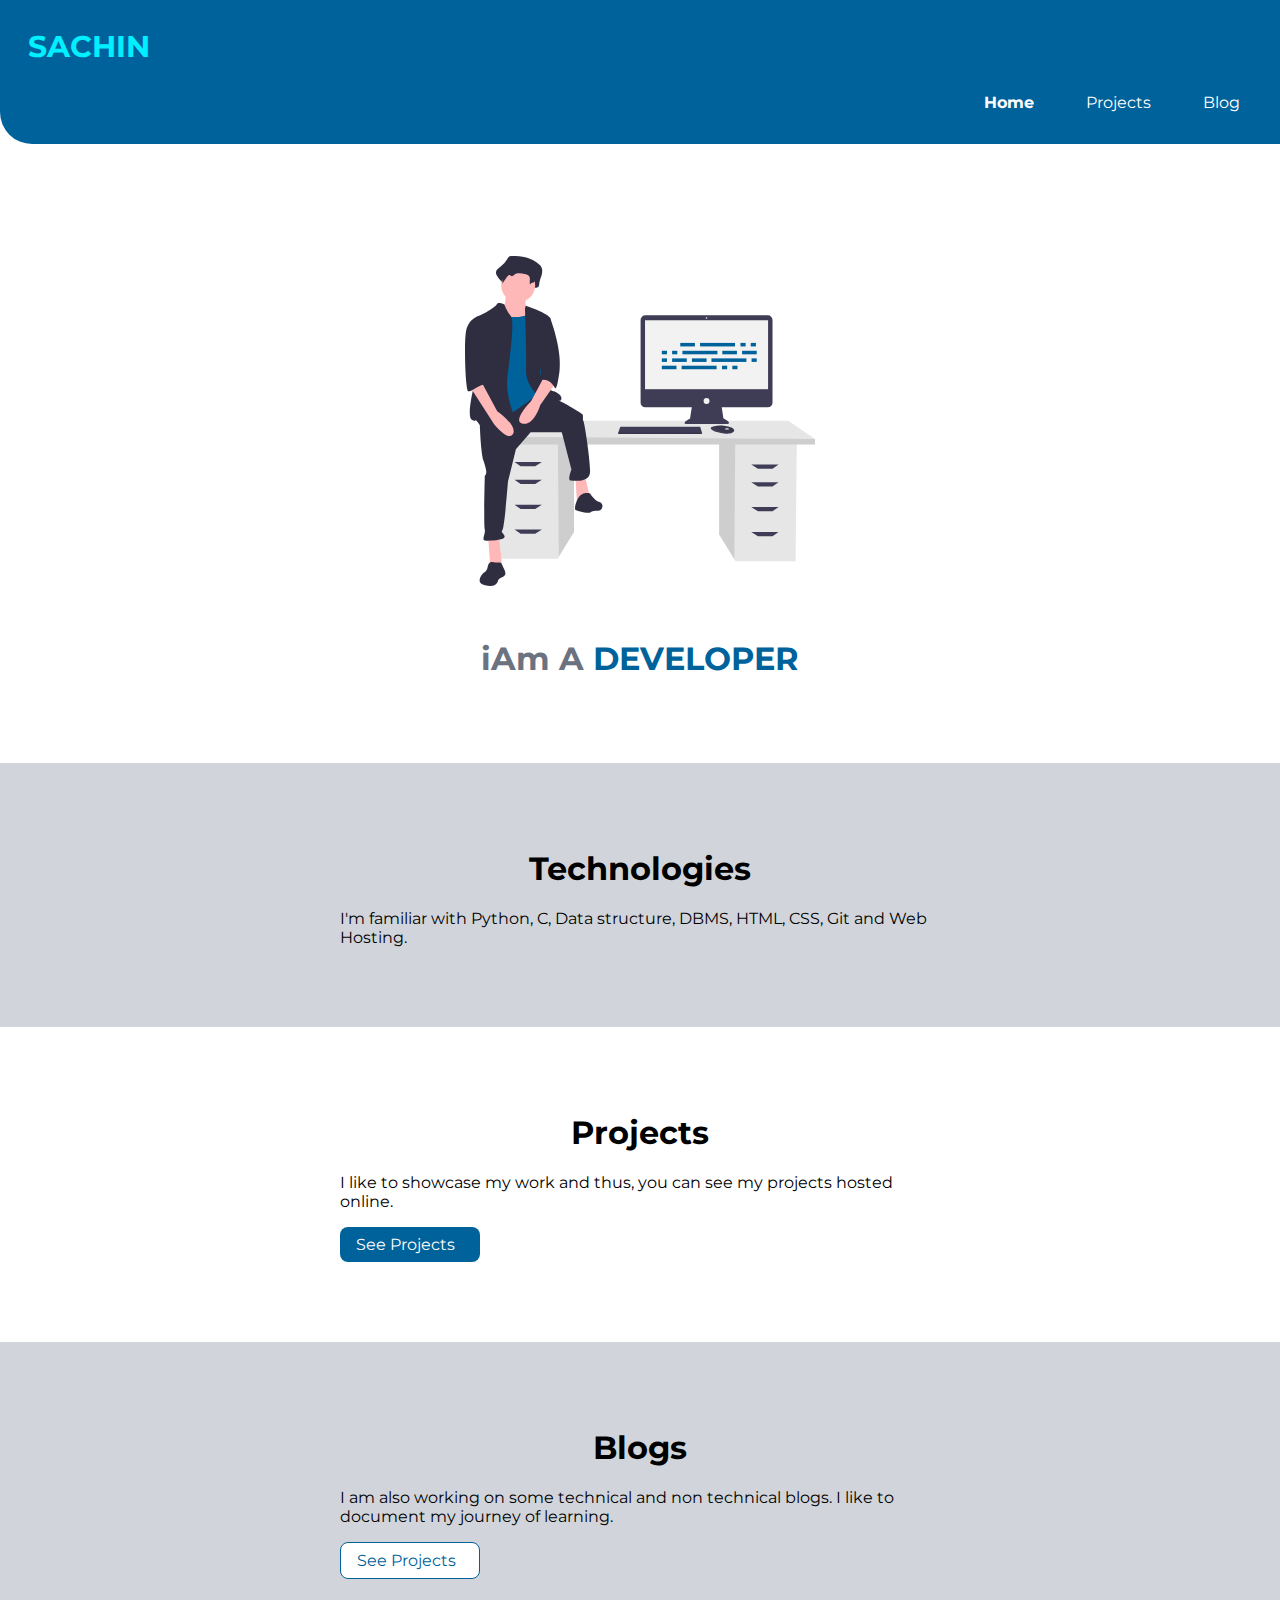
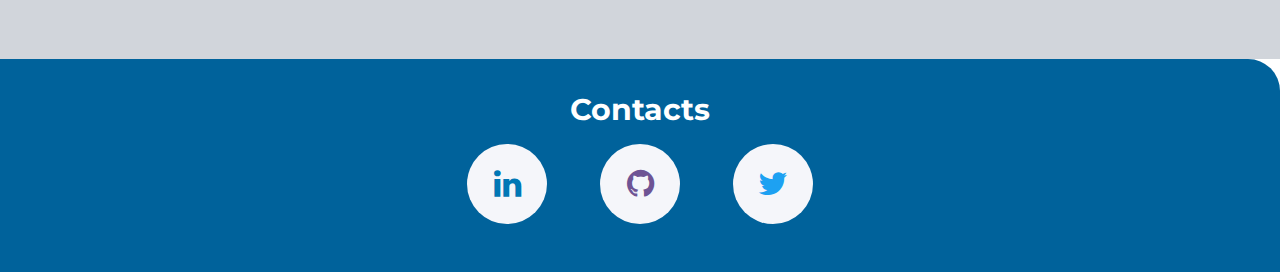
==== index.html @ b943d56c "Sachin | portfolio" ====
<!DOCTYPE html>
<html lang="en">
<head>
    <meta charset="UTF-8">
    <meta http-equiv="X-UA-Compatible" content="IE=edge">
    <meta name="viewport" content="width=device-width, initial-scale=1.0">
    <title> Sachin | Portfolio </title>

    <link rel="stylesheet" href="styles.css">
</head>
<body>





    <!-- navbar -->
    <nav class="navigation container" >
        <div class="nav-brand">SACHIN</div>
        <ul class="link-non-bullet nav-pill">
            <li class="link-item-inline" >
                <a  class="link link-active hover" href="index.html">Home</a>
            </li>
            <li class="link-item-inline" >
                <a class="link  hover" href="projects.html">Projects</a>
            </li>
            <li class="link-item-inline" >
                <a class="link hover" href="blogs.html">Blog</a>
            </li>
            
        </ul>
    </nav>
    

    <!-- header -->
    <header class="hero"  >

        <img  class="hero-img" src="images\HomePage.svg" alt="Background image">

        <h1 class="hero-heading" >iAm A   
            <span class="heading-inverted" >DEVELOPER
            </span> 
        </h1>
    </header>    





    <!-- section -->
    
    <!-- ow -->
    <section class="section ow">
        <div class="container container-center">
            <h1>Technologies</h1>
            <p>
                I'm familiar with Python, C, Data structure, DBMS, HTML, CSS, Git and Web Hosting.
            </p>
        </div>    
    </section>



    <!-- white -->
    <section class="section ">
        <div class="container container-center">
            <h1>Projects</h1>
            <p>
               I like to showcase my work and thus, you can see my projects hosted online.
                
            </p>
            <!-- project link -->
            <a class="link link-primary" href="projects.html">
                See Projects
            </a>
        </div>    
    </section>

    <!-- ow -->
    <section class="section ow">
        <div class="container container-center">
            <h1>Blogs</h1>
            <p>
               I am also working on some technical and non technical blogs. I like to document my journey of learning.
            </p>

            <!-- blogs link -->
            <a class="link link-secondary" href="blogs.html">
                See Projects
            </a>
           
        </div>    
    </section>








    <!-- footer -->
    <footer class="footer" >
        <div class="footer-header" >
            Contacts
        </div>


        <ul class="social-links link-non-bullet social-media" >
            
            <li class="link-item-inline">
                <a class="link" href="https://www.linkedin.com/in/sachinbabar" target="_blank">
                    <i class="fa fa-2x fa-linkedin" ></i>
                    
                </a>
            </li>

            <li class="link-item-inline">
                <a class="link" href="https://github.com/SachinBabar17"target="_blank">
                    <i class="fa fa-2x fa-github" ></i>
                    
                </a>
            </li>

            <li class="link-item-inline">
                <a class="link" href="https://twitter.com/sachin_babar_"target="_blank" >
                    <i class="fa fa-2x fa-twitter" ></i>
                   
                </a>
            </li>
            
        </ul>

    </footer>


   


    
</body>
</html>
---- styles.css ----
/* typography */

@import url('https://fonts.googleapis.com/css2?family=Montserrat&display=swap');


/* link for stylish social media apps links */
@import url('https://cdnjs.cloudflare.com/ajax/libs/font-awesome/4.7.0/css/font-awesome.min.css');



/* css fixer */
/* * { border: 1px solid red; } */



body{
    font-family: 'Montserrat', sans-serif;
    margin: 0px;
    height: 100%;
   
    
}

hr{
    margin: 2rem 0rem;
}


:root{
    /* --primary-color:#0d3344; */
    --primary-color:#00629b;
    /* --primary-color:#052634; */
    /* --primary-color:#7C3AED; */
    --footer-color:#0d3344;
    --secondary-color: #EDE9FE; 
    --dark-grey:#6B7280;
    --off-white: #D1D5DB;
    --hover-color: #7E22CE;
} 

.container{
    /* padding-left: 1rem; 
    padding-right: 1rem; */
    padding: 2rem 1rem; 
    /* padding top/bottom & right left */
}

.container-center{
    max-width: 600px;
    margin: auto;
}






/* link */

.link{
    box-sizing: border-box;
    text-decoration: none;
    padding: 0.5rem 1rem;
    margin: 1rem 0rem;
}

.link-primary{
    background-color: var( --primary-color);
    border-radius: 0.5rem;
    color: white;
    margin: 1rem 1rem 1rem 0rem;
    display: block;
    max-width: 140px;
}

.link-secondary{
    color: var( --primary-color);
    border: 1px solid var( --primary-color);
    background-color: white;
    border-radius: 0.5rem;
    margin: 1rem 1rem 1rem 0rem;
    display: block;
    max-width: 140px;
}

.link-google{
    background-color: var( --primary-color);
    border-radius: 0.5rem;
    color: white;
}

/* list is correct not link & link is used in html file */
.link-non-bullet{
    list-style:none ;
}

.link-item-inline{
    display: inline;
    padding: 0rem 0.5rem;
}


/* lists */
.list-non-bullet{
    list-style:none ;
}

.list-item-inline{
    display: inline;
    padding: 0rem 0.5rem;
}



/* navBar */

.navigation{
    background-color: var( --primary-color);
    color: white;
    padding: 1rem;
    border-bottom-left-radius: 2rem;
    /* position: fixed; */
}

.navigation .nav-brand{
    font-size: 30px;
    font-weight: bold;
    padding: 0.75rem;
    color:  rgb(0, 240, 255);
}

.navigation .link{
    color: white;

}

.navigation .nav-pill {
    text-align: right;
}

.navigation .link-active {
    font-weight: bold;
}

.navigation .hover:hover{
    border: 1px solid   rgb(0, 240, 255);
    border-radius: 0.5rem;
    /* background-color:  rgb(0, 240, 255); */
    /* color: var( --primary-color); */
}





/* header */
.hero{
    padding: 2rem;
}

.hero .hero-img{
    padding-top: 5rem;
    max-width: 350px;
    display: block;
    margin: auto;
}

.hero h2{
    text-align: center;
}

.hero .hero-heading{
    color: var(--dark-grey);
    font-weight: bold;
    padding: 2rem;
    text-align: center;

    /* max-width: 350px;
    margin: auto; */
}

.heading-inverted{
    color: var(--primary-color);


}




/* section */

.section{
    padding: 2rem;
    display: block;
}

.section h1{
    text-align: center;
}

.ow{
    background-color: var(--off-white);
}




/* footer */
.footer{
    background-color: var( --primary-color);
    /* background-color: var( --footer-color); */
    text-align: center;
    color: white;
    
    padding: 2rem 1rem;
    border-top-right-radius: 2rem;

    

    /* position: fixed;
    left: 0;
    bottom: 0;
    width: 100%;
    */
}

.footer-header{
    font-weight: bold;
    font-size: 30px;
}

.footer ul {
    padding-inline-start: 0px;
}


.footer .link{
    font-weight: bold;
}



/* social media app */
.social-media  a i{
    box-sizing: border-box;
    height: 80px;
    width: 80px;
    background-color: #f5f6fa;
    border-radius: 50px;
    text-align: center;
    line-height: 80px;
  
    /* box-shadow: 1px 4px 2px 2px #dcdde1; */
    /*box-shadow: it works onlly if backround color is white */

}
.fa-linkedin{
    color: #0077B5 ;
}
.fa-github{
    color: #6e5494 ;
}
.fa-twitter{
    color: #1da1f2;
}
/* Hover property aplying */

a i:hover{
    font-size: 50px;
   
    /* box-shadow: 1px 4px 2px 2px #dcdde1; */

}







/* project-list */

.showcase-list {
    padding: 2rem ;
    /* background-color: var(--off-white); */
}


.showcase-list-ow{
    padding: 2rem ;
    background-color: var(--off-white);
}
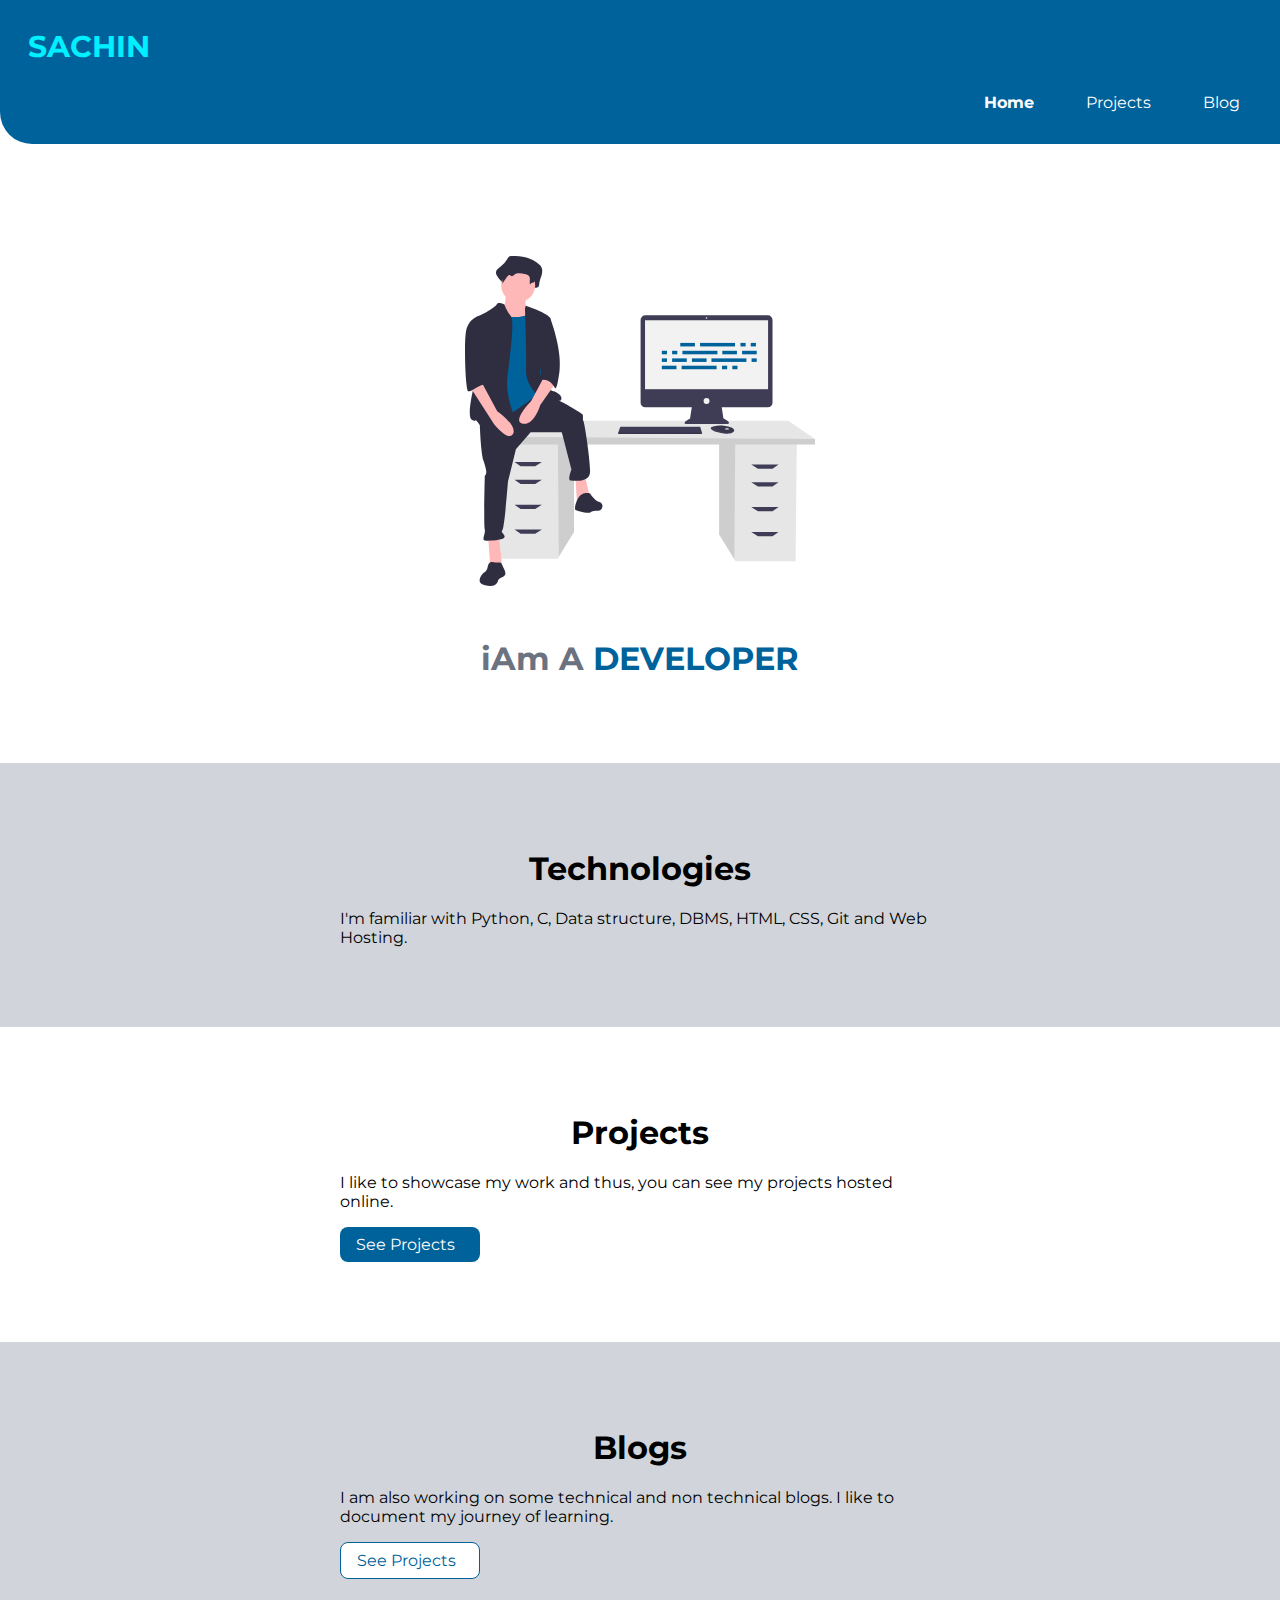
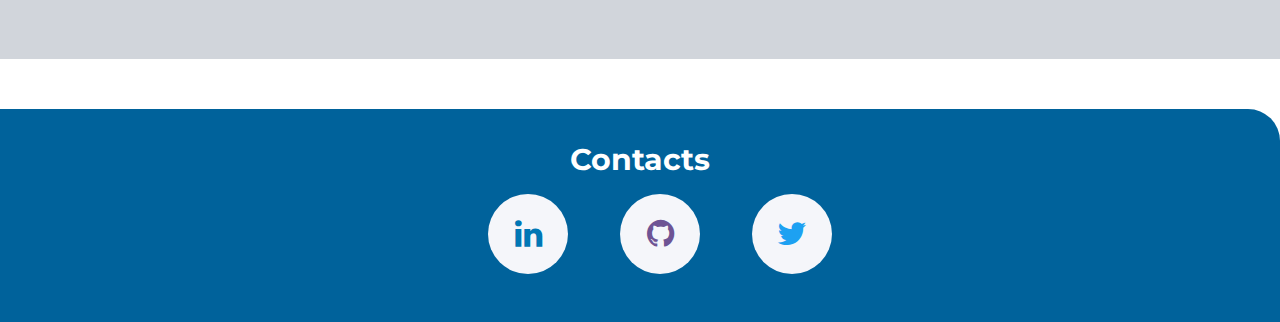
==== commit 03e654ef: "project updating" ====
--- a/index.html
+++ b/index.html
@@ -100,7 +100,7 @@
 
 
     <!-- footer -->
-    <footer class="footer" >
+    <footer class="homefooter" >
         <div class="footer-header" >
             Contacts
         </div>
--- a/styles.css
+++ b/styles.css
@@ -208,7 +208,10 @@
 
 
 /* footer */
-.footer{
+
+
+/* 1,Footerhome */
+.homefooter{
     background-color: var( --primary-color);
     /* background-color: var( --footer-color); */
     text-align: center;
@@ -217,7 +220,22 @@
     padding: 2rem 1rem;
     border-top-right-radius: 2rem;
 
-    
+    margin-top: 50px;
+
+    
+}
+
+/* 2 & 3 Footer of project and blogs */
+.footer{
+    background-color: var( --primary-color);
+    /* background-color: var( --footer-color); */
+    text-align: center;
+    color: white;
+    
+    padding: 2rem 1rem;
+    border-top-right-radius: 2rem;
+
+    /* margin-top: 100px; */
 
     /* position: fixed;
     left: 0;
@@ -284,6 +302,13 @@
 
 .showcase-list {
     padding: 2rem ;
+
+    
+    /* list baorde */
+    border: 1px solid   rgb(9, 10, 10);
+    /* border-radius: 0.5rem; */
+    margin: 20px;
+  
     /* background-color: var(--off-white); */
 }
 
@@ -291,5 +316,11 @@
 .showcase-list-ow{
     padding: 2rem ;
     background-color: var(--off-white);
-}
-
+
+
+    /* list baorde */
+    border: 1px solid   rgb(9, 10, 10);
+    /* border-radius: 0.5rem; */
+    margin: 20px;
+}
+
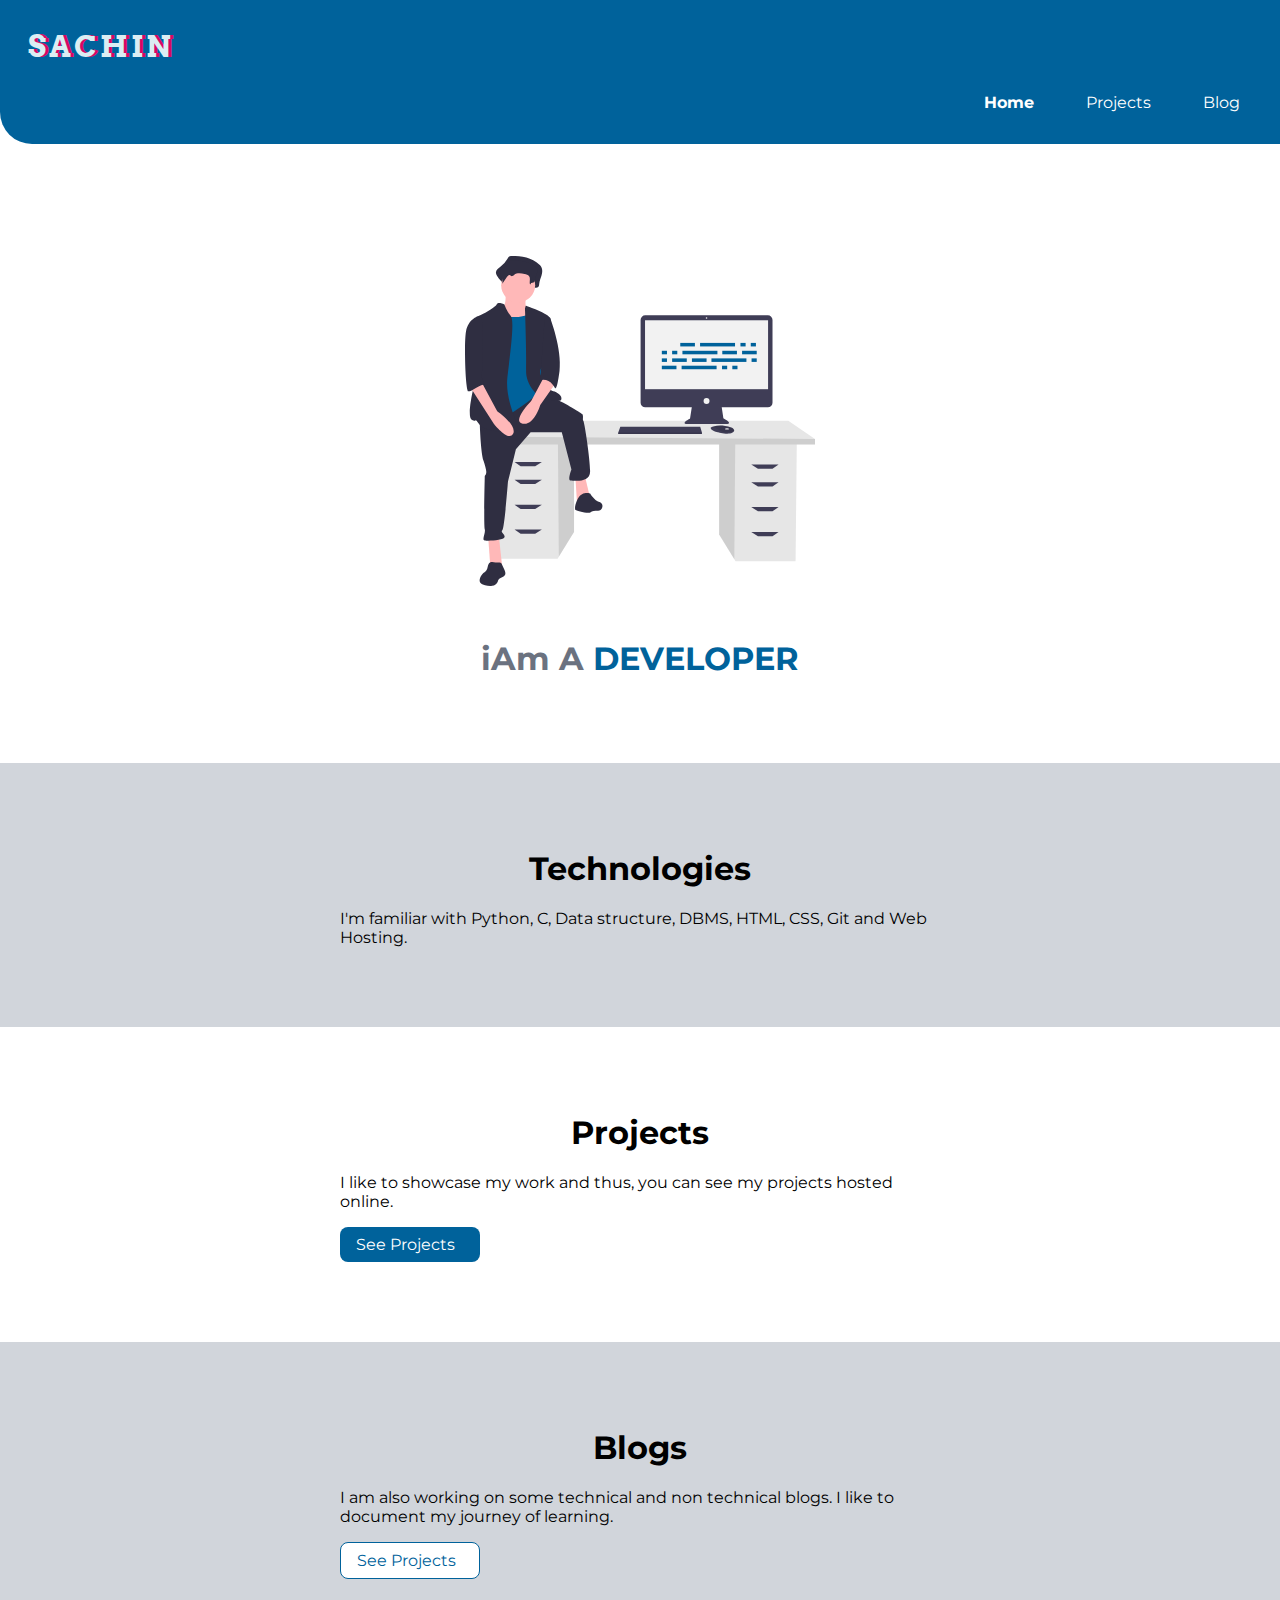
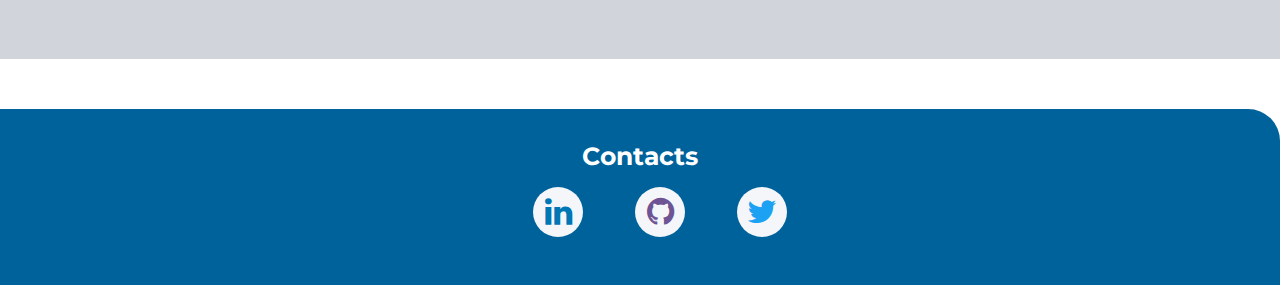
==== commit eb8f79cf: "Added projects and fevicon." ====
--- a/index.html
+++ b/index.html
@@ -4,9 +4,15 @@
     <meta charset="UTF-8">
     <meta http-equiv="X-UA-Compatible" content="IE=edge">
     <meta name="viewport" content="width=device-width, initial-scale=1.0">
+    
     <title> Sachin | Portfolio </title>
 
+    <link rel="icon" href="images/fevicon/ImageIcon1.jpg">
+
     <link rel="stylesheet" href="styles.css">
+
+    <link href="https://fonts.googleapis.com/css?family=Arvo" rel="stylesheet">
+
 </head>
 <body>
 
@@ -16,7 +22,7 @@
 
     <!-- navbar -->
     <nav class="navigation container" >
-        <div class="nav-brand">SACHIN</div>
+        <div class="nav-brand title">SACHIN</div>
         <ul class="link-non-bullet nav-pill">
             <li class="link-item-inline" >
                 <a  class="link link-active hover" href="index.html">Home</a>
@@ -109,7 +115,7 @@
         <ul class="social-links link-non-bullet social-media" >
             
             <li class="link-item-inline">
-                <a class="link" href="https://www.linkedin.com/in/sachinbabar" target="_blank">
+                <a class="link" href="https://www.linkedin.com/in/sachinbabar/" target="_blank">
                     <i class="fa fa-2x fa-linkedin" ></i>
                     
                 </a>
--- a/styles.css
+++ b/styles.css
@@ -20,6 +20,11 @@
     height: 100%;
    
     
+}
+
+.fevicon{
+    border-radius: 100px;
+
 }
 
 hr{
@@ -123,11 +128,25 @@
     /* position: fixed; */
 }
 
-.navigation .nav-brand{
+.navigation .nav-brand {
+
+
+
+
+    /* font-size: 30px; */
+    font-weight: bold;
+    padding: 0.75rem;
+    /* color:  rgb(0, 240, 255); */
+}
+
+
+.title{
     font-size: 30px;
-    font-weight: bold;
-    padding: 0.75rem;
-    color:  rgb(0, 240, 255);
+    color: #DBEDF3;
+    font-family: "Arvo", cursive;
+    text-shadow: 3px 0 #DA0463;
+    letter-spacing: 3px;
+  
 }
 
 .navigation .link{
@@ -246,7 +265,7 @@
 
 .footer-header{
     font-weight: bold;
-    font-size: 30px;
+    font-size: 25px;
 }
 
 .footer ul {
@@ -263,12 +282,13 @@
 /* social media app */
 .social-media  a i{
     box-sizing: border-box;
-    height: 80px;
-    width: 80px;
+    height: 50px;
+    width: 50px;
     background-color: #f5f6fa;
     border-radius: 50px;
     text-align: center;
-    line-height: 80px;
+    line-height: 50px;
+    
   
     /* box-shadow: 1px 4px 2px 2px #dcdde1; */
     /*box-shadow: it works onlly if backround color is white */
@@ -277,16 +297,28 @@
 .fa-linkedin{
     color: #0077B5 ;
 }
+
+
+
+
 .fa-github{
     color: #6e5494 ;
 }
 .fa-twitter{
     color: #1da1f2;
 }
+
+
 /* Hover property aplying */
 
 a i:hover{
-    font-size: 50px;
+    font-size: 30px;
+    color: var(--primary-color);
+
+    /* background-color:var(--off-white); */
+    /* color:  rgb(0, 240, 255); */
+    /* border-color: rgb(0, 240, 255); */
+    /* position: relative ; */
    
     /* box-shadow: 1px 4px 2px 2px #dcdde1; */
 
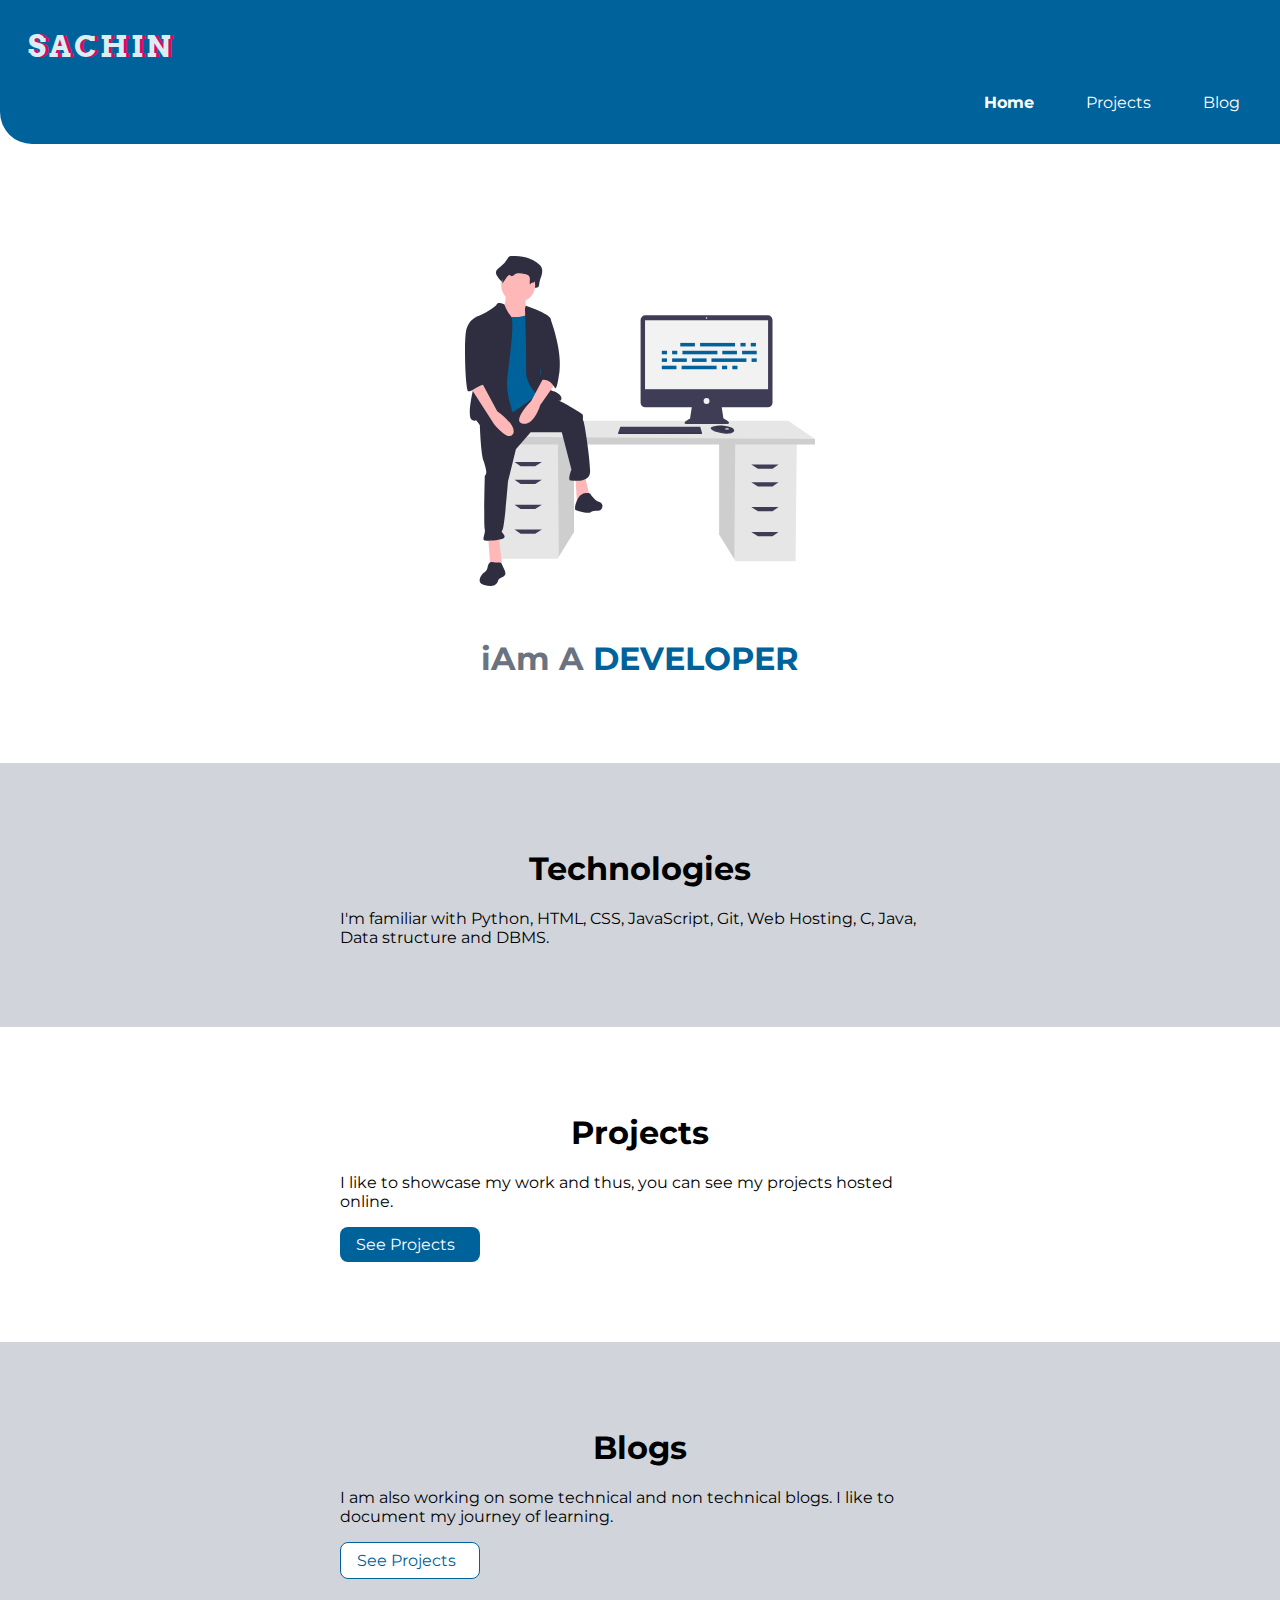
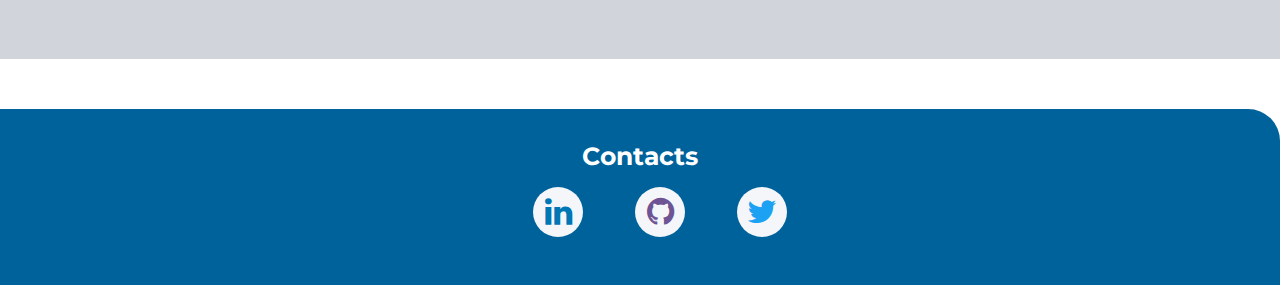
==== commit e8e88adb: "Adding Projects." ====
--- a/index.html
+++ b/index.html
@@ -60,7 +60,7 @@
         <div class="container container-center">
             <h1>Technologies</h1>
             <p>
-                I'm familiar with Python, C, Data structure, DBMS, HTML, CSS, Git and Web Hosting.
+                I'm familiar with Python, HTML, CSS, JavaScript, Git, Web Hosting, C, Java, Data structure and DBMS.
             </p>
         </div>    
     </section>
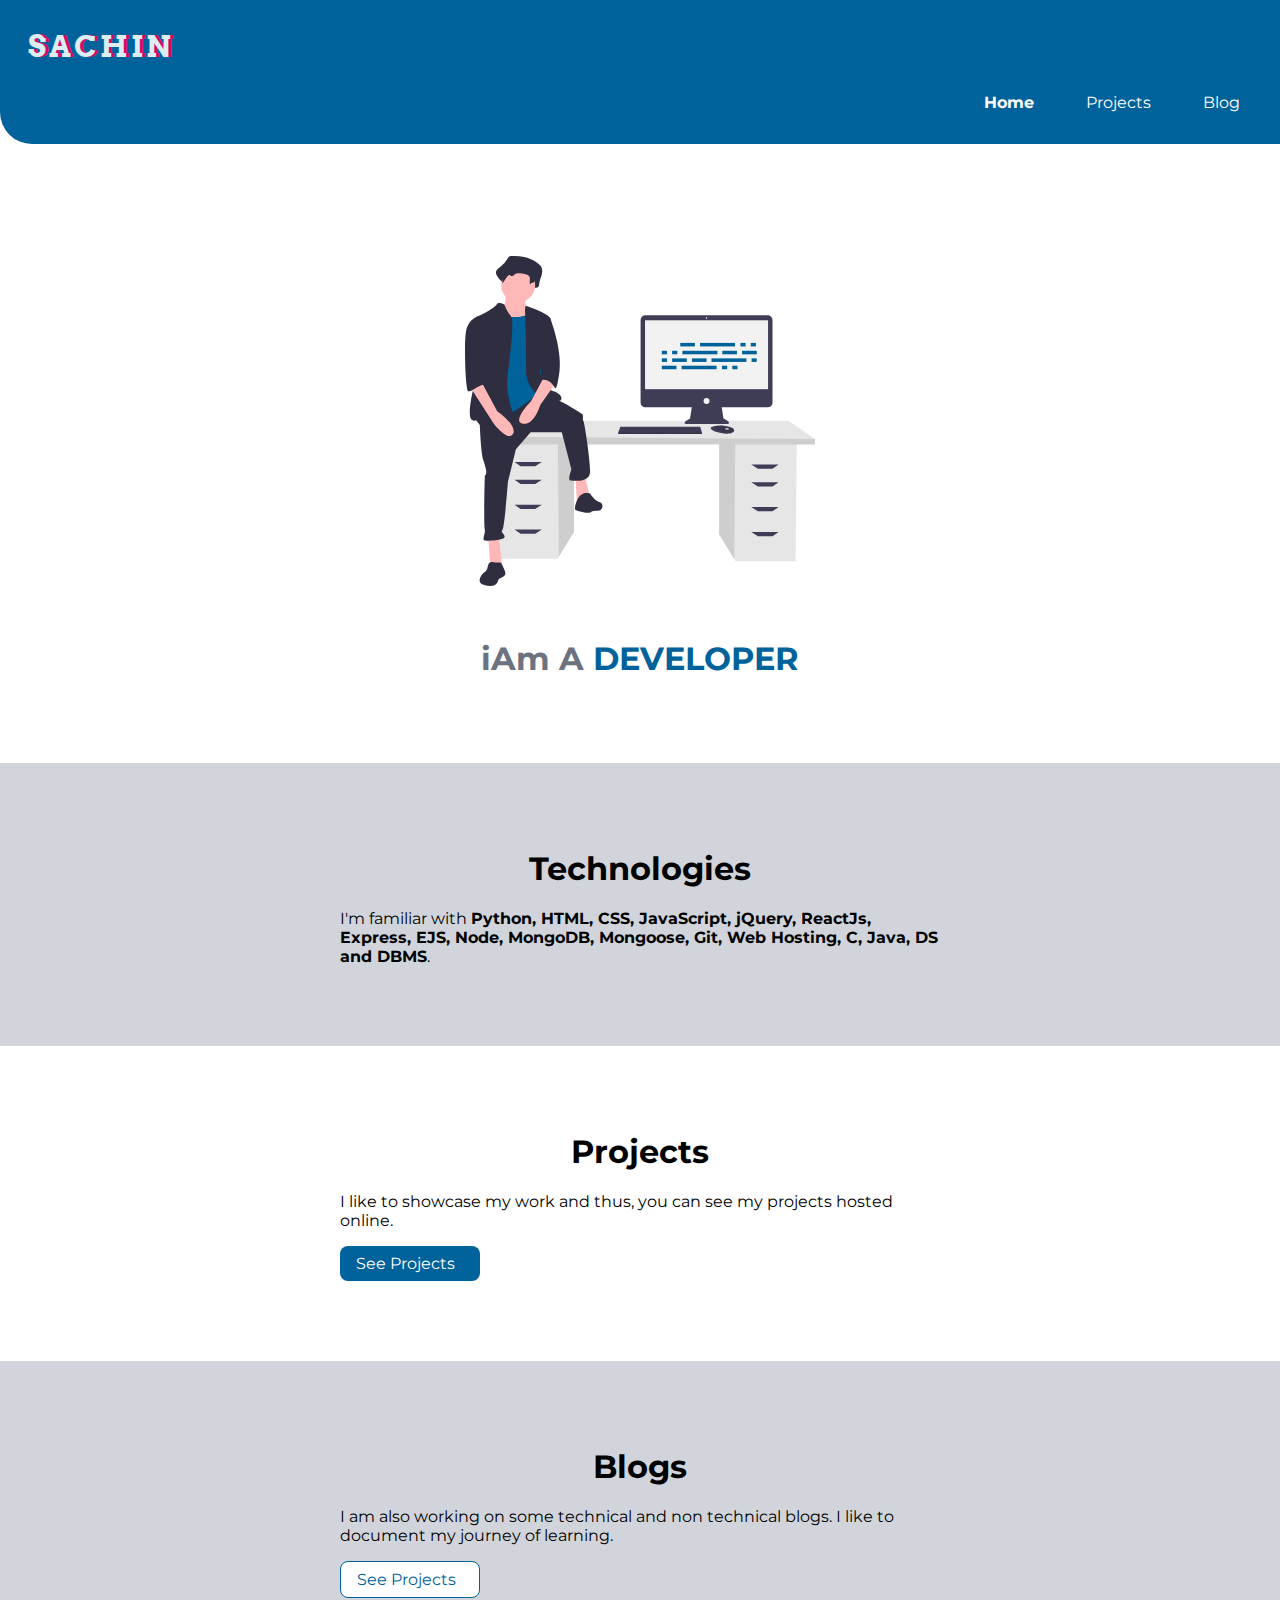
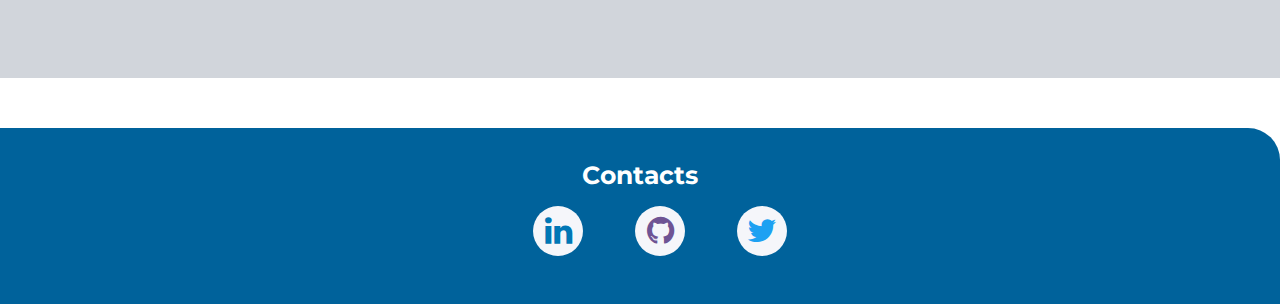
==== commit 747d9ccf: "updating projects" ====
--- a/index.html
+++ b/index.html
@@ -5,7 +5,7 @@
     <meta http-equiv="X-UA-Compatible" content="IE=edge">
     <meta name="viewport" content="width=device-width, initial-scale=1.0">
     
-    <title> Sachin | Portfolio </title>
+    <title> Sachin's | Portfolio </title>
 
     <link rel="icon" href="images/fevicon/ImageIcon1.jpg">
 
@@ -60,7 +60,7 @@
         <div class="container container-center">
             <h1>Technologies</h1>
             <p>
-                I'm familiar with Python, HTML, CSS, JavaScript, Git, Web Hosting, C, Java, Data structure and DBMS.
+                I'm familiar with <strong>Python, HTML, CSS, JavaScript, jQuery, ReactJs, Express, EJS, Node, MongoDB, Mongoose, Git, Web Hosting, C, Java, DS and DBMS</strong>.
             </p>
         </div>    
     </section>
